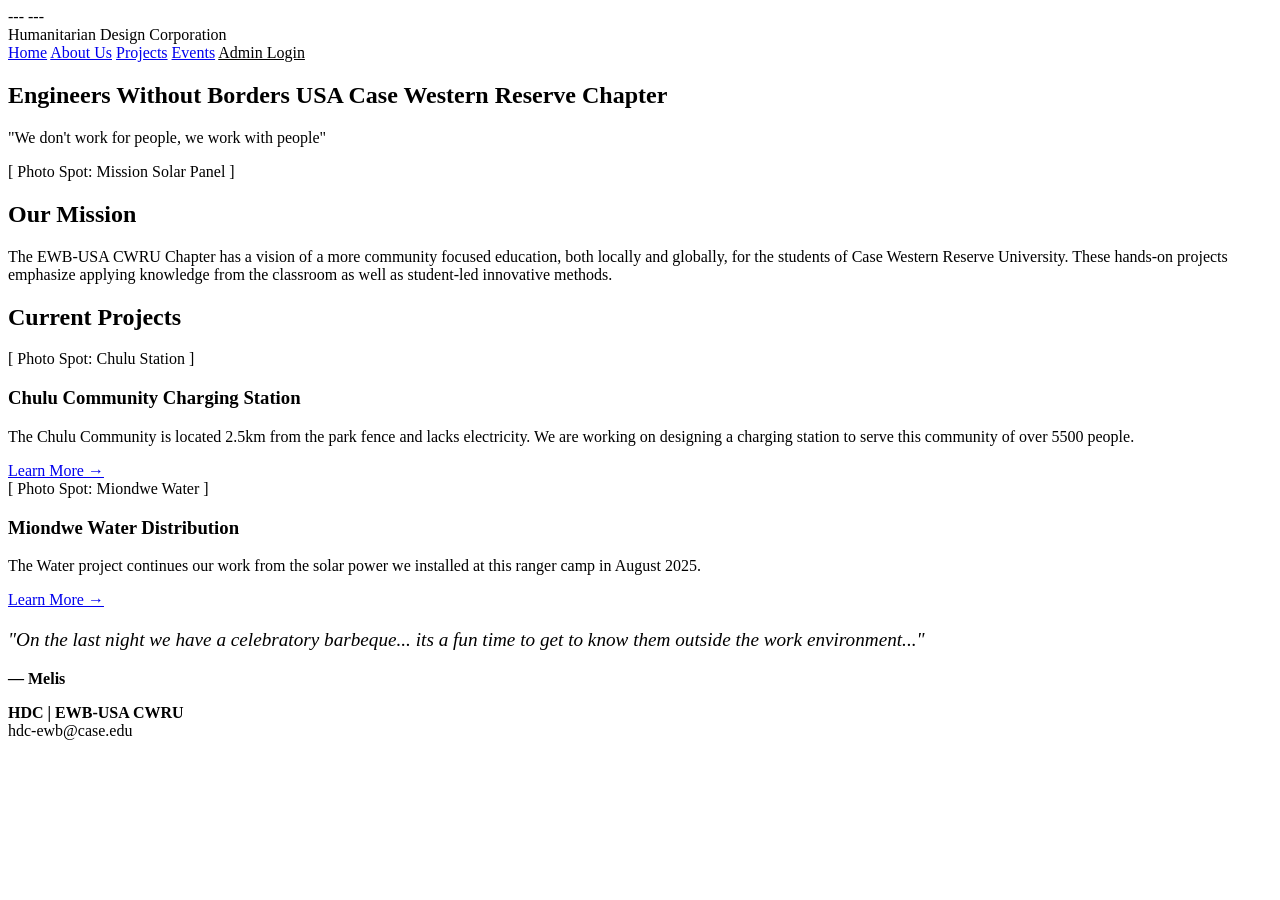
==== index.html @ 08a6f4f0 "Updating visuals" ====
---
---
<!DOCTYPE html>
<html lang="en">
<head>
  <meta charset="UTF-8">
  <meta name="viewport" content="width=device-width, initial-scale=1.0">
  <title>EWB-USA CWRU Chapter</title>
  <link rel="stylesheet" href="/assets/css/style.css">
</head>
<body>

  <!-- Header / Navigation -->
  <header>
    <div class="logo-container">
      <!-- Upload Logo to assets/images/logo.png -->
      <img src="/assets/images/logo.png" alt="Humanitarian Design Corporation Logo" onerror="this.style.display='none'">
      <div class="logo-text">Humanitarian Design Corporation</div>
    </div>
    <nav>
      <a href="/">Home</a>
      <a href="/about/">About Us</a>
      <a href="/projects/">Projects</a>
      <a href="/events/">Events</a>
      <a href="/admin/" style="color: var(--ewb-blue);">Admin Login</a>
    </nav>
  </header>

  <!-- Hero Section -->
  <section class="hero">
    <div class="hero-text">
      <h1>Engineers Without Borders USA Case Western Reserve Chapter</h1>
      <p>"We don't work for people, we work with people"</p>
    </div>
    <div class="hero-img">
      <!-- Replace background in CSS or place image tag here -->
      <img src="/assets/images/hero-group.jpg" alt="Chapter Team" style="width:100%; height:100%; object-fit:cover;" onerror="this.style.display='none'">
    </div>
  </section>

  <!-- Our Mission Section -->
  <section class="section">
    <div class="grid-2" style="align-items: center;">
      <div class="card-img-placeholder">
        <span>[ Photo Spot: Mission Solar Panel ]</span>
      </div>
      <div>
        <h2 style="color: var(--ewb-green);">Our Mission</h2>
        <p>The EWB-USA CWRU Chapter has a vision of a more community focused education, both locally and globally, for the students of Case Western Reserve University. These hands-on projects emphasize applying knowledge from the classroom as well as student-led innovative methods.</p>
      </div>
    </div>
  </section>

  <!-- Current Projects Grid -->
  <section class="section">
    <h2 class="section-title">Current Projects</h2>
    <div class="grid-2">
      
      <div class="card">
        <div class="card-img-placeholder">
          <span>[ Photo Spot: Chulu Station ]</span>
        </div>
        <h3>Chulu Community Charging Station</h3>
        <p>The Chulu Community is located 2.5km from the park fence and lacks electricity. We are working on designing a charging station to serve this community of over 5500 people.</p>
        <a href="/projects/chulu/" class="btn-learn">Learn More &rarr;</a>
      </div>

      <div class="card">
        <div class="card-img-placeholder">
          <span>[ Photo Spot: Miondwe Water ]</span>
        </div>
        <h3>Miondwe Water Distribution</h3>
        <p>The Water project continues our work from the solar power we installed at this ranger camp in August 2025.</p>
        <a href="/projects/miondwe/" class="btn-learn">Learn More &rarr;</a>
      </div>

    </div>
  </section>

  <!-- Member Quote Carousel/Section -->
  <section class="section">
    <div class="quote-section">
      <p style="font-size: 1.2rem; font-style: italic;">"On the last night we have a celebratory barbeque... its a fun time to get to know them outside the work environment..."</p>
      <p style="font-weight: bold; margin-top: 0.5rem;">— Melis</p>
    </div>
  </section>

  <!-- Footer -->
  <footer>
    <div style="font-weight: bold; color: var(--ewb-blue);">HDC | EWB-USA CWRU</div>
    <div>hdc-ewb@case.edu</div>
  </footer>

</body>
</html>
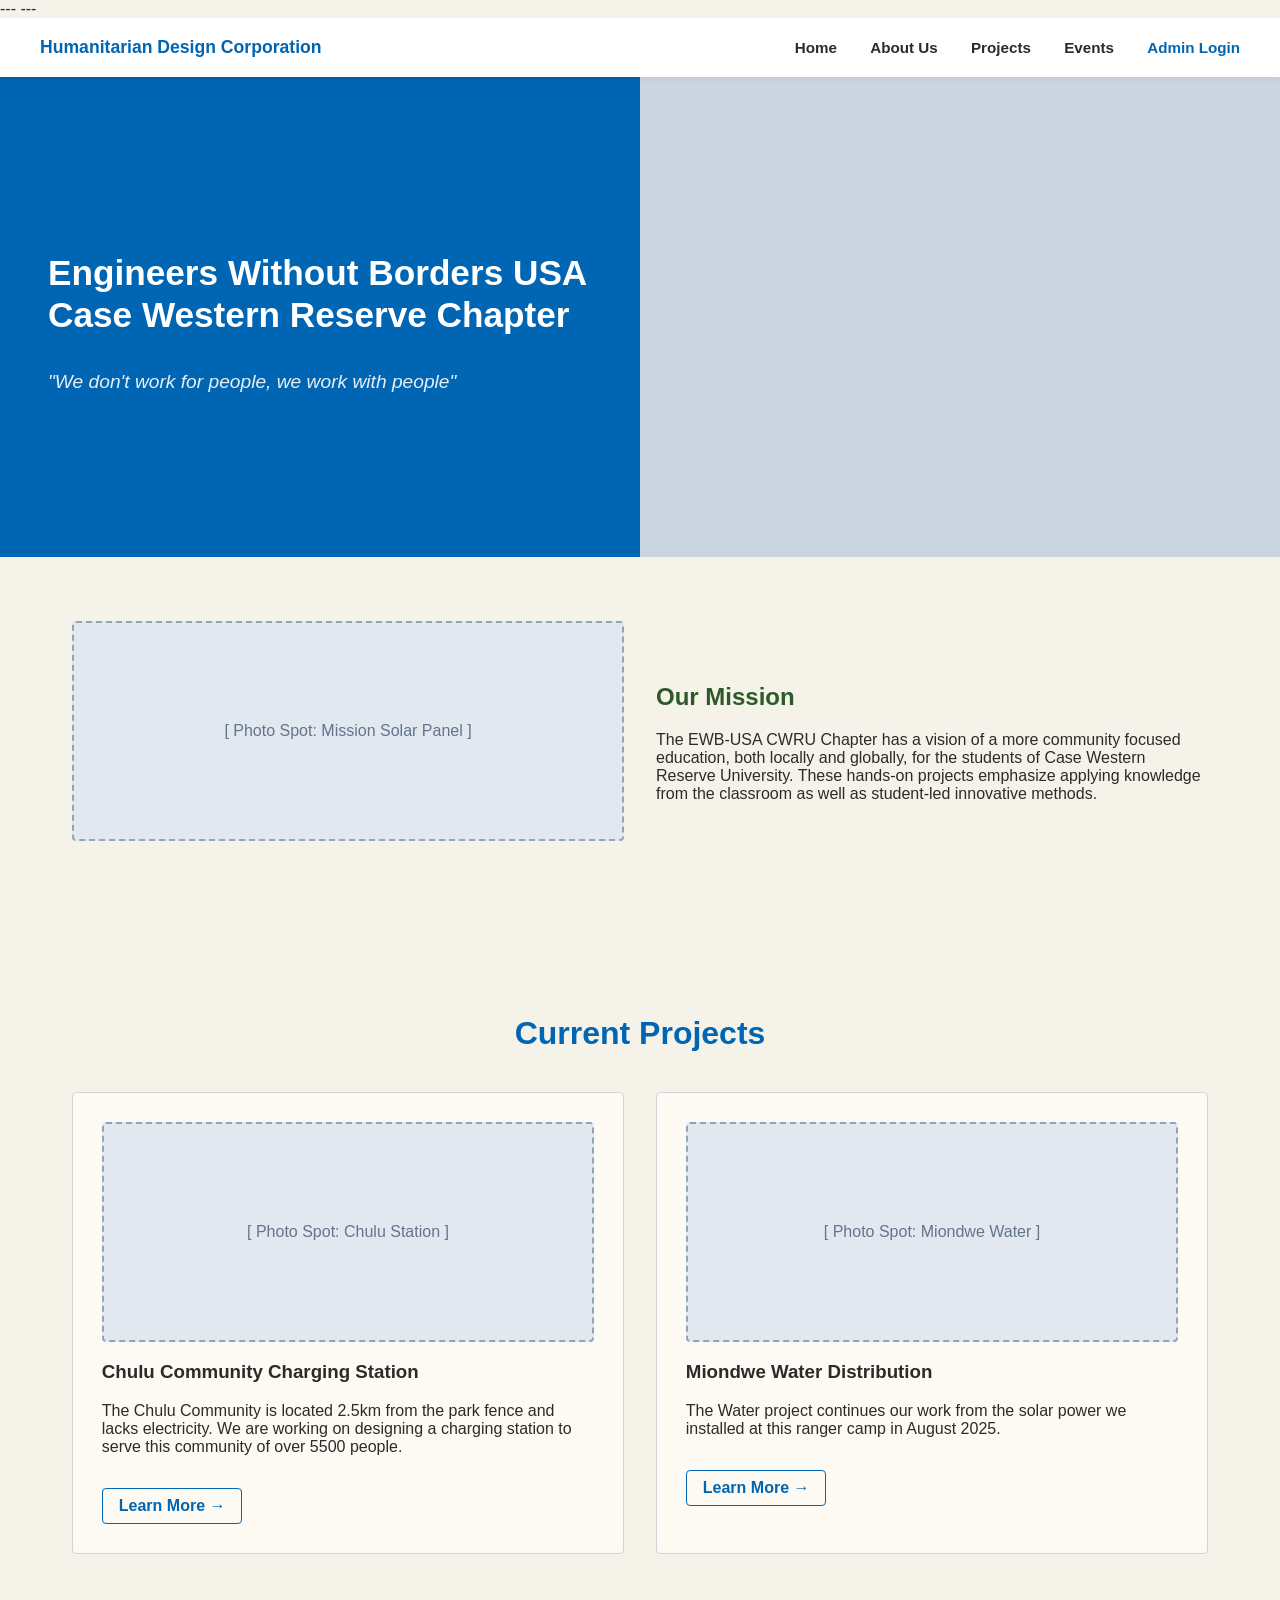
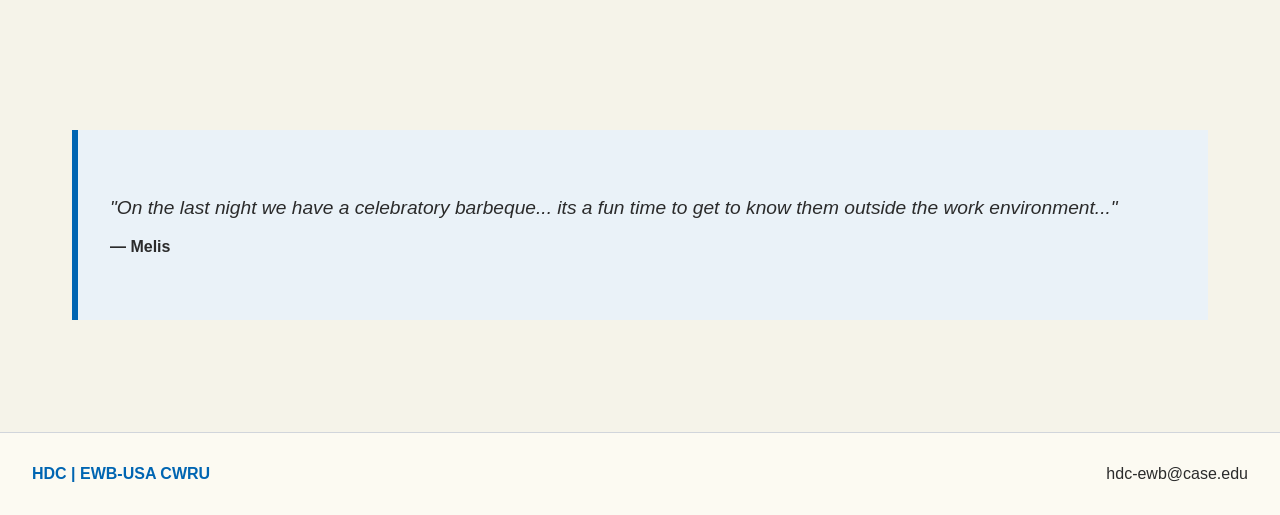
==== commit 4732e0a2: "Fixing file paths (github pages required structure)" ====
--- a/index.html
+++ b/index.html
@@ -6,7 +6,7 @@
   <meta charset="UTF-8">
   <meta name="viewport" content="width=device-width, initial-scale=1.0">
   <title>EWB-USA CWRU Chapter</title>
-  <link rel="stylesheet" href="/assets/css/style.css">
+  <link rel="stylesheet" href="/admin/assets/css/style.css">
 </head>
 <body>
 
@@ -14,7 +14,7 @@
   <header>
     <div class="logo-container">
       <!-- Upload Logo to assets/images/logo.png -->
-      <img src="/assets/images/logo.png" alt="Humanitarian Design Corporation Logo" onerror="this.style.display='none'">
+      <img src="/admin/assets/images/logo.png" alt="Humanitarian Design Corporation Logo" onerror="this.style.display='none'">
       <div class="logo-text">Humanitarian Design Corporation</div>
     </div>
     <nav>
--- a/admin/assets/css/style.css
+++ b/admin/assets/css/style.css
@@ -0,0 +1,184 @@
+:root {
+  --ewb-blue: #0065B2;
+  --ewb-light-blue: #ABCAE9;
+  --ewb-cream: #F5F3E9;
+  --ewb-card-bg: #FCFAF2;
+  --ewb-text: #2B2B2B;
+  --ewb-green: #2D5A27;
+  --ewb-border: #D1D5DB;
+}
+
+* {
+  box-sizing: border-box;
+  transition: all 0.25s ease-in-out;
+}
+
+body {
+  font-family: -apple-system, BlinkMacSystemFont, "Segoe UI", Roboto, sans-serif;
+  margin: 0;
+  padding: 0;
+  background-color: var(--ewb-cream);
+  color: var(--ewb-text);
+}
+
+/* Header & Nav */
+header {
+  background: white;
+  padding: 1.2rem 2.5rem;
+  display: flex;
+  justify-content: space-between;
+  align-items: center;
+  box-shadow: 0 2px 5px rgba(0,0,0,0.05);
+  position: sticky;
+  top: 0;
+  z-index: 100;
+}
+
+.logo-container {
+  display: flex;
+  align-items: center;
+  gap: 12px;
+}
+
+.logo-container img {
+  height: 45px;
+}
+
+.logo-text {
+  font-weight: 700;
+  color: var(--ewb-blue);
+  font-size: 1.1rem;
+}
+
+nav a {
+  margin-left: 1.8rem;
+  color: var(--ewb-text);
+  text-decoration: none;
+  font-weight: 600;
+  font-size: 0.95rem;
+}
+
+nav a:hover {
+  color: var(--ewb-blue);
+}
+
+/* Hero Section */
+.hero {
+  display: grid;
+  grid-template-columns: 1fr 1fr;
+  min-height: 480px;
+  background-color: var(--ewb-blue);
+  color: white;
+}
+
+.hero-text {
+  padding: 4rem 3rem;
+  display: flex;
+  flex-direction: column;
+  justify-content: center;
+}
+
+.hero-text h1 {
+  font-size: 2.2rem;
+  margin-bottom: 1rem;
+  line-height: 1.2;
+}
+
+.hero-text p {
+  font-size: 1.2rem;
+  font-style: italic;
+  opacity: 0.9;
+}
+
+.hero-img {
+  width: 100%;
+  height: 100%;
+  object-fit: cover;
+  background: #cbd5e1; /* Image placeholder */
+}
+
+/* Common Section Styling */
+.section {
+  padding: 4rem 2rem;
+  max-width: 1200px;
+  margin: 0 auto;
+}
+
+.section-title {
+  text-align: center;
+  font-size: 2rem;
+  color: var(--ewb-blue);
+  margin-bottom: 2.5rem;
+}
+
+/* Project & Exec Cards Grid */
+.grid-2 {
+  display: grid;
+  grid-template-columns: repeat(auto-fit, minmax(320px, 1fr));
+  gap: 2rem;
+}
+
+.card {
+  background: var(--ewb-card-bg);
+  border: 1px solid var(--ewb-border);
+  padding: 1.8rem;
+  border-radius: 4px;
+}
+
+.card:hover {
+  transform: translateY(-5px);
+  box-shadow: 0 10px 20px rgba(0,0,0,0.08);
+}
+
+.card-img-placeholder {
+  width: 100%;
+  height: 220px;
+  background-color: #e2e8f0;
+  border: 2px dashed #94a3b8;
+  display: flex;
+  align-items: center;
+  justify-content: center;
+  color: #64748b;
+  margin-bottom: 1.2rem;
+  border-radius: 4px;
+}
+
+.card-img-placeholder img {
+  width: 100%;
+  height: 100%;
+  object-fit: cover;
+}
+
+.btn-learn {
+  display: inline-block;
+  margin-top: 1rem;
+  padding: 0.5rem 1rem;
+  border: 1px solid var(--ewb-blue);
+  color: var(--ewb-blue);
+  text-decoration: none;
+  font-weight: 600;
+  border-radius: 4px;
+}
+
+.btn-learn:hover {
+  background: var(--ewb-blue);
+  color: white;
+}
+
+/* Quote/Testimonials Section */
+.quote-section {
+  background: #EAF2F8;
+  padding: 3rem 2rem;
+  border-left: 6px solid var(--ewb-blue);
+  margin: 3rem 0;
+}
+
+/* Footer */
+footer {
+  background: var(--ewb-card-bg);
+  border-top: 1px solid var(--ewb-border);
+  padding: 2rem;
+  display: flex;
+  justify-content: space-between;
+  align-items: center;
+}
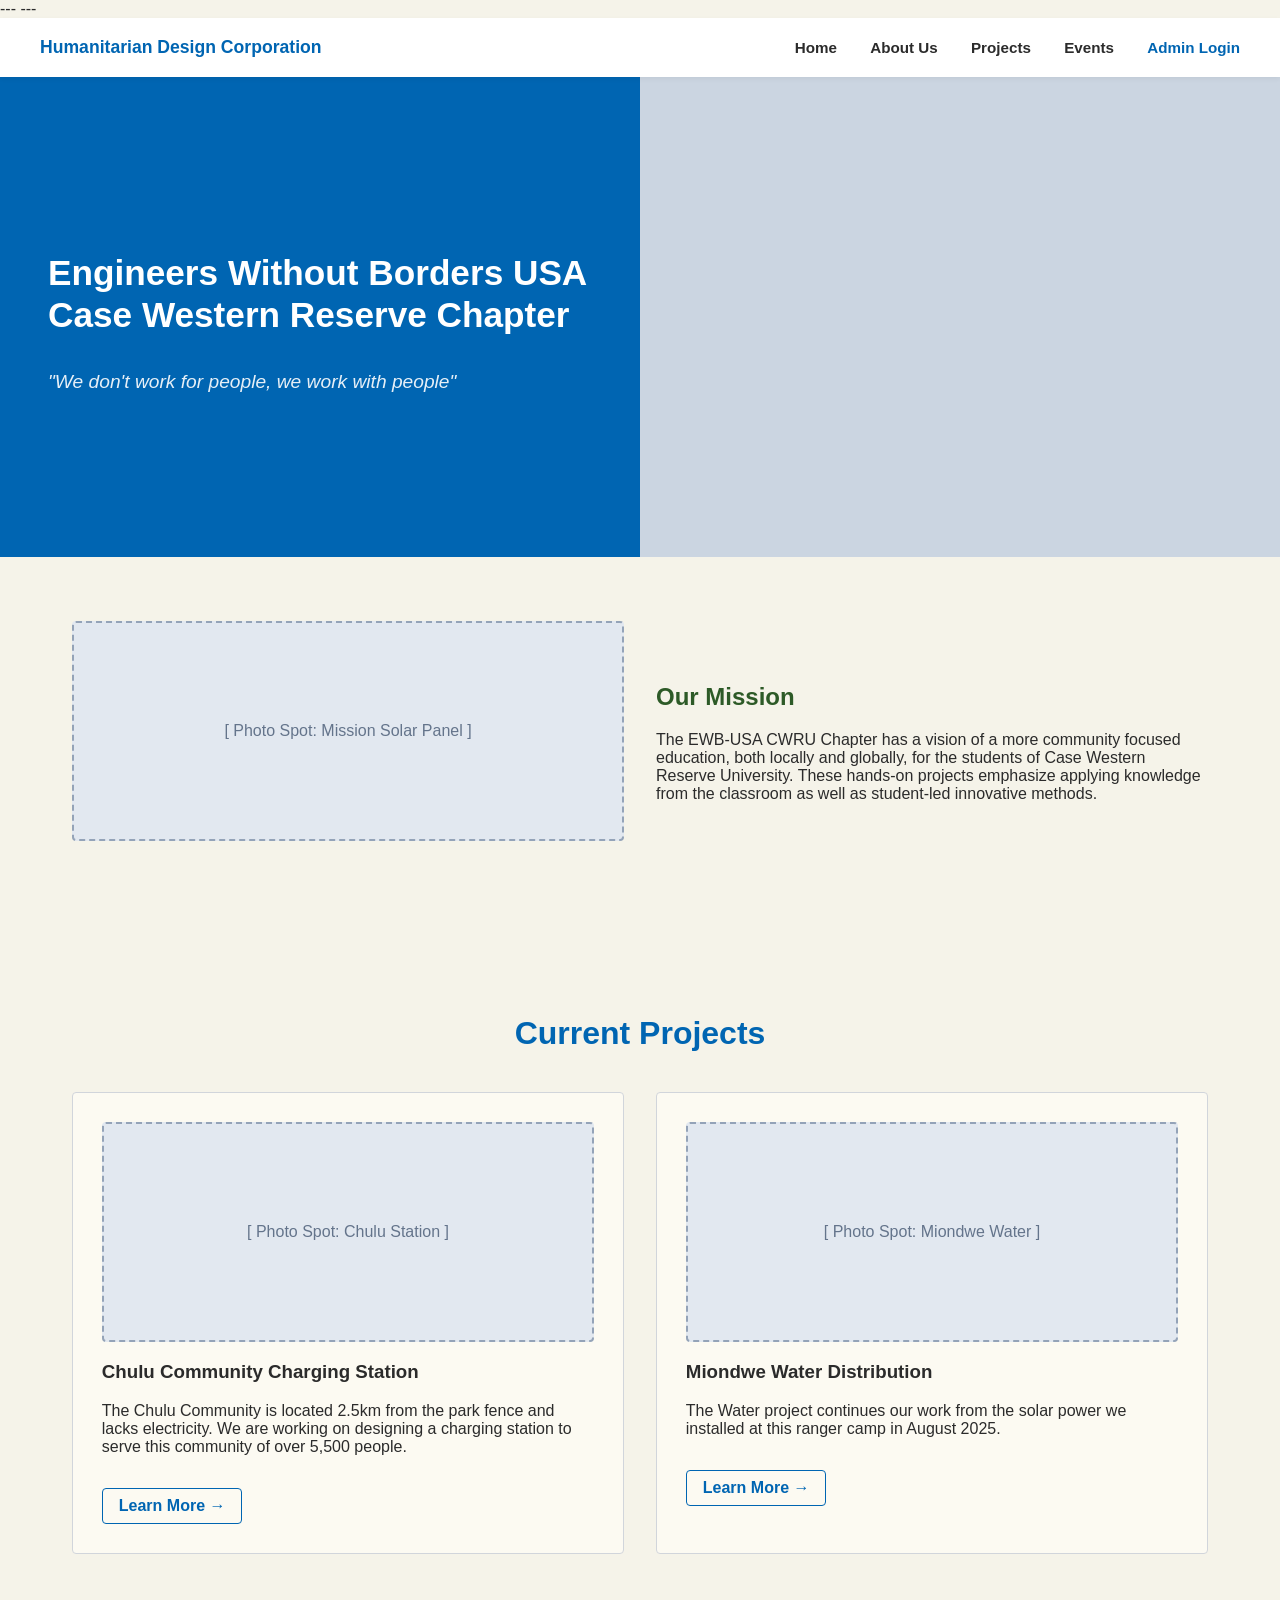
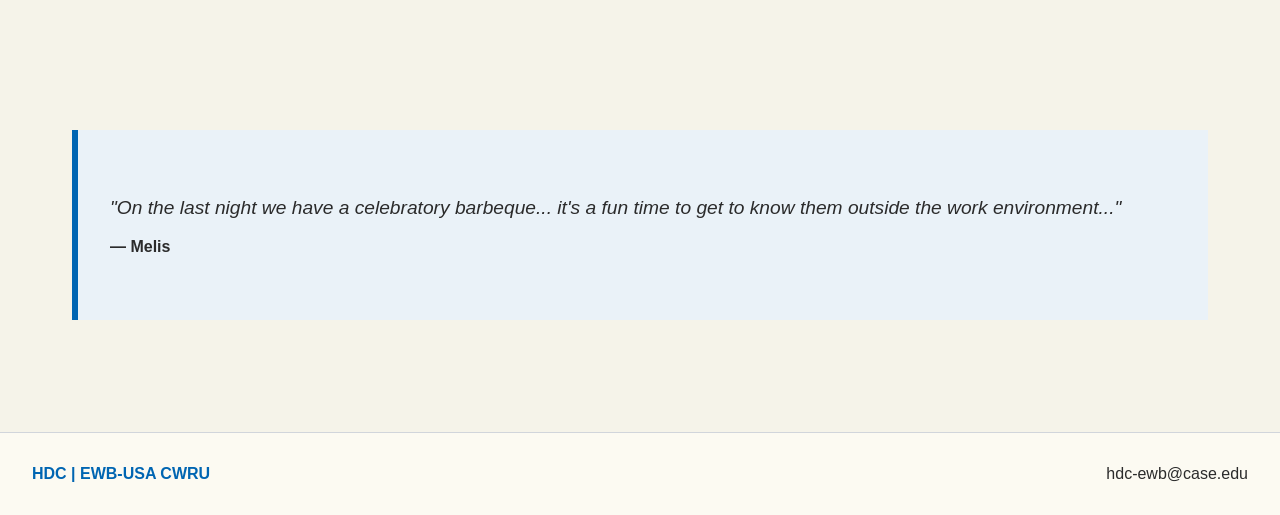
==== commit 90048a74: "Adding project pages" ====
--- a/index.html
+++ b/index.html
@@ -6,15 +6,14 @@
   <meta charset="UTF-8">
   <meta name="viewport" content="width=device-width, initial-scale=1.0">
   <title>EWB-USA CWRU Chapter</title>
-  <link rel="stylesheet" href="/admin/assets/css/style.css">
+  <link rel="stylesheet" href="/assets/css/style.css">
 </head>
 <body>
 
-  <!-- Header / Navigation -->
+  <!-- Header -->
   <header>
     <div class="logo-container">
-      <!-- Upload Logo to assets/images/logo.png -->
-      <img src="/admin/assets/images/logo.png" alt="Humanitarian Design Corporation Logo" onerror="this.style.display='none'">
+      <img src="/assets/images/logo.png" alt="Logo" onerror="this.style.display='none'">
       <div class="logo-text">Humanitarian Design Corporation</div>
     </div>
     <nav>
@@ -33,12 +32,11 @@
       <p>"We don't work for people, we work with people"</p>
     </div>
     <div class="hero-img">
-      <!-- Replace background in CSS or place image tag here -->
       <img src="/assets/images/hero-group.jpg" alt="Chapter Team" style="width:100%; height:100%; object-fit:cover;" onerror="this.style.display='none'">
     </div>
   </section>
 
-  <!-- Our Mission Section -->
+  <!-- Mission Section -->
   <section class="section">
     <div class="grid-2" style="align-items: center;">
       <div class="card-img-placeholder">
@@ -51,7 +49,7 @@
     </div>
   </section>
 
-  <!-- Current Projects Grid -->
+  <!-- Featured Projects -->
   <section class="section">
     <h2 class="section-title">Current Projects</h2>
     <div class="grid-2">
@@ -61,7 +59,7 @@
           <span>[ Photo Spot: Chulu Station ]</span>
         </div>
         <h3>Chulu Community Charging Station</h3>
-        <p>The Chulu Community is located 2.5km from the park fence and lacks electricity. We are working on designing a charging station to serve this community of over 5500 people.</p>
+        <p>The Chulu Community is located 2.5km from the park fence and lacks electricity. We are working on designing a charging station to serve this community of over 5,500 people.</p>
         <a href="/projects/chulu/" class="btn-learn">Learn More &rarr;</a>
       </div>
 
@@ -77,10 +75,10 @@
     </div>
   </section>
 
-  <!-- Member Quote Carousel/Section -->
+  <!-- Quote Section -->
   <section class="section">
     <div class="quote-section">
-      <p style="font-size: 1.2rem; font-style: italic;">"On the last night we have a celebratory barbeque... its a fun time to get to know them outside the work environment..."</p>
+      <p style="font-size: 1.2rem; font-style: italic;">"On the last night we have a celebratory barbeque... it's a fun time to get to know them outside the work environment..."</p>
       <p style="font-weight: bold; margin-top: 0.5rem;">— Melis</p>
     </div>
   </section>
--- a/assets/css/style.css
+++ b/assets/css/style.css
@@ -0,0 +1,184 @@
+:root {
+  --ewb-blue: #0065B2;
+  --ewb-light-blue: #ABCAE9;
+  --ewb-cream: #F5F3E9;
+  --ewb-card-bg: #FCFAF2;
+  --ewb-text: #2B2B2B;
+  --ewb-green: #2D5A27;
+  --ewb-border: #D1D5DB;
+}
+
+* {
+  box-sizing: border-box;
+  transition: all 0.25s ease-in-out;
+}
+
+body {
+  font-family: -apple-system, BlinkMacSystemFont, "Segoe UI", Roboto, sans-serif;
+  margin: 0;
+  padding: 0;
+  background-color: var(--ewb-cream);
+  color: var(--ewb-text);
+}
+
+/* Header & Nav */
+header {
+  background: white;
+  padding: 1.2rem 2.5rem;
+  display: flex;
+  justify-content: space-between;
+  align-items: center;
+  box-shadow: 0 2px 5px rgba(0,0,0,0.05);
+  position: sticky;
+  top: 0;
+  z-index: 100;
+}
+
+.logo-container {
+  display: flex;
+  align-items: center;
+  gap: 12px;
+}
+
+.logo-container img {
+  height: 45px;
+}
+
+.logo-text {
+  font-weight: 700;
+  color: var(--ewb-blue);
+  font-size: 1.1rem;
+}
+
+nav a {
+  margin-left: 1.8rem;
+  color: var(--ewb-text);
+  text-decoration: none;
+  font-weight: 600;
+  font-size: 0.95rem;
+}
+
+nav a:hover {
+  color: var(--ewb-blue);
+}
+
+/* Hero Section */
+.hero {
+  display: grid;
+  grid-template-columns: 1fr 1fr;
+  min-height: 480px;
+  background-color: var(--ewb-blue);
+  color: white;
+}
+
+.hero-text {
+  padding: 4rem 3rem;
+  display: flex;
+  flex-direction: column;
+  justify-content: center;
+}
+
+.hero-text h1 {
+  font-size: 2.2rem;
+  margin-bottom: 1rem;
+  line-height: 1.2;
+}
+
+.hero-text p {
+  font-size: 1.2rem;
+  font-style: italic;
+  opacity: 0.9;
+}
+
+.hero-img {
+  width: 100%;
+  height: 100%;
+  object-fit: cover;
+  background: #cbd5e1; /* Image placeholder */
+}
+
+/* Common Section Styling */
+.section {
+  padding: 4rem 2rem;
+  max-width: 1200px;
+  margin: 0 auto;
+}
+
+.section-title {
+  text-align: center;
+  font-size: 2rem;
+  color: var(--ewb-blue);
+  margin-bottom: 2.5rem;
+}
+
+/* Project & Exec Cards Grid */
+.grid-2 {
+  display: grid;
+  grid-template-columns: repeat(auto-fit, minmax(320px, 1fr));
+  gap: 2rem;
+}
+
+.card {
+  background: var(--ewb-card-bg);
+  border: 1px solid var(--ewb-border);
+  padding: 1.8rem;
+  border-radius: 4px;
+}
+
+.card:hover {
+  transform: translateY(-5px);
+  box-shadow: 0 10px 20px rgba(0,0,0,0.08);
+}
+
+.card-img-placeholder {
+  width: 100%;
+  height: 220px;
+  background-color: #e2e8f0;
+  border: 2px dashed #94a3b8;
+  display: flex;
+  align-items: center;
+  justify-content: center;
+  color: #64748b;
+  margin-bottom: 1.2rem;
+  border-radius: 4px;
+}
+
+.card-img-placeholder img {
+  width: 100%;
+  height: 100%;
+  object-fit: cover;
+}
+
+.btn-learn {
+  display: inline-block;
+  margin-top: 1rem;
+  padding: 0.5rem 1rem;
+  border: 1px solid var(--ewb-blue);
+  color: var(--ewb-blue);
+  text-decoration: none;
+  font-weight: 600;
+  border-radius: 4px;
+}
+
+.btn-learn:hover {
+  background: var(--ewb-blue);
+  color: white;
+}
+
+/* Quote/Testimonials Section */
+.quote-section {
+  background: #EAF2F8;
+  padding: 3rem 2rem;
+  border-left: 6px solid var(--ewb-blue);
+  margin: 3rem 0;
+}
+
+/* Footer */
+footer {
+  background: var(--ewb-card-bg);
+  border-top: 1px solid var(--ewb-border);
+  padding: 2rem;
+  display: flex;
+  justify-content: space-between;
+  align-items: center;
+}
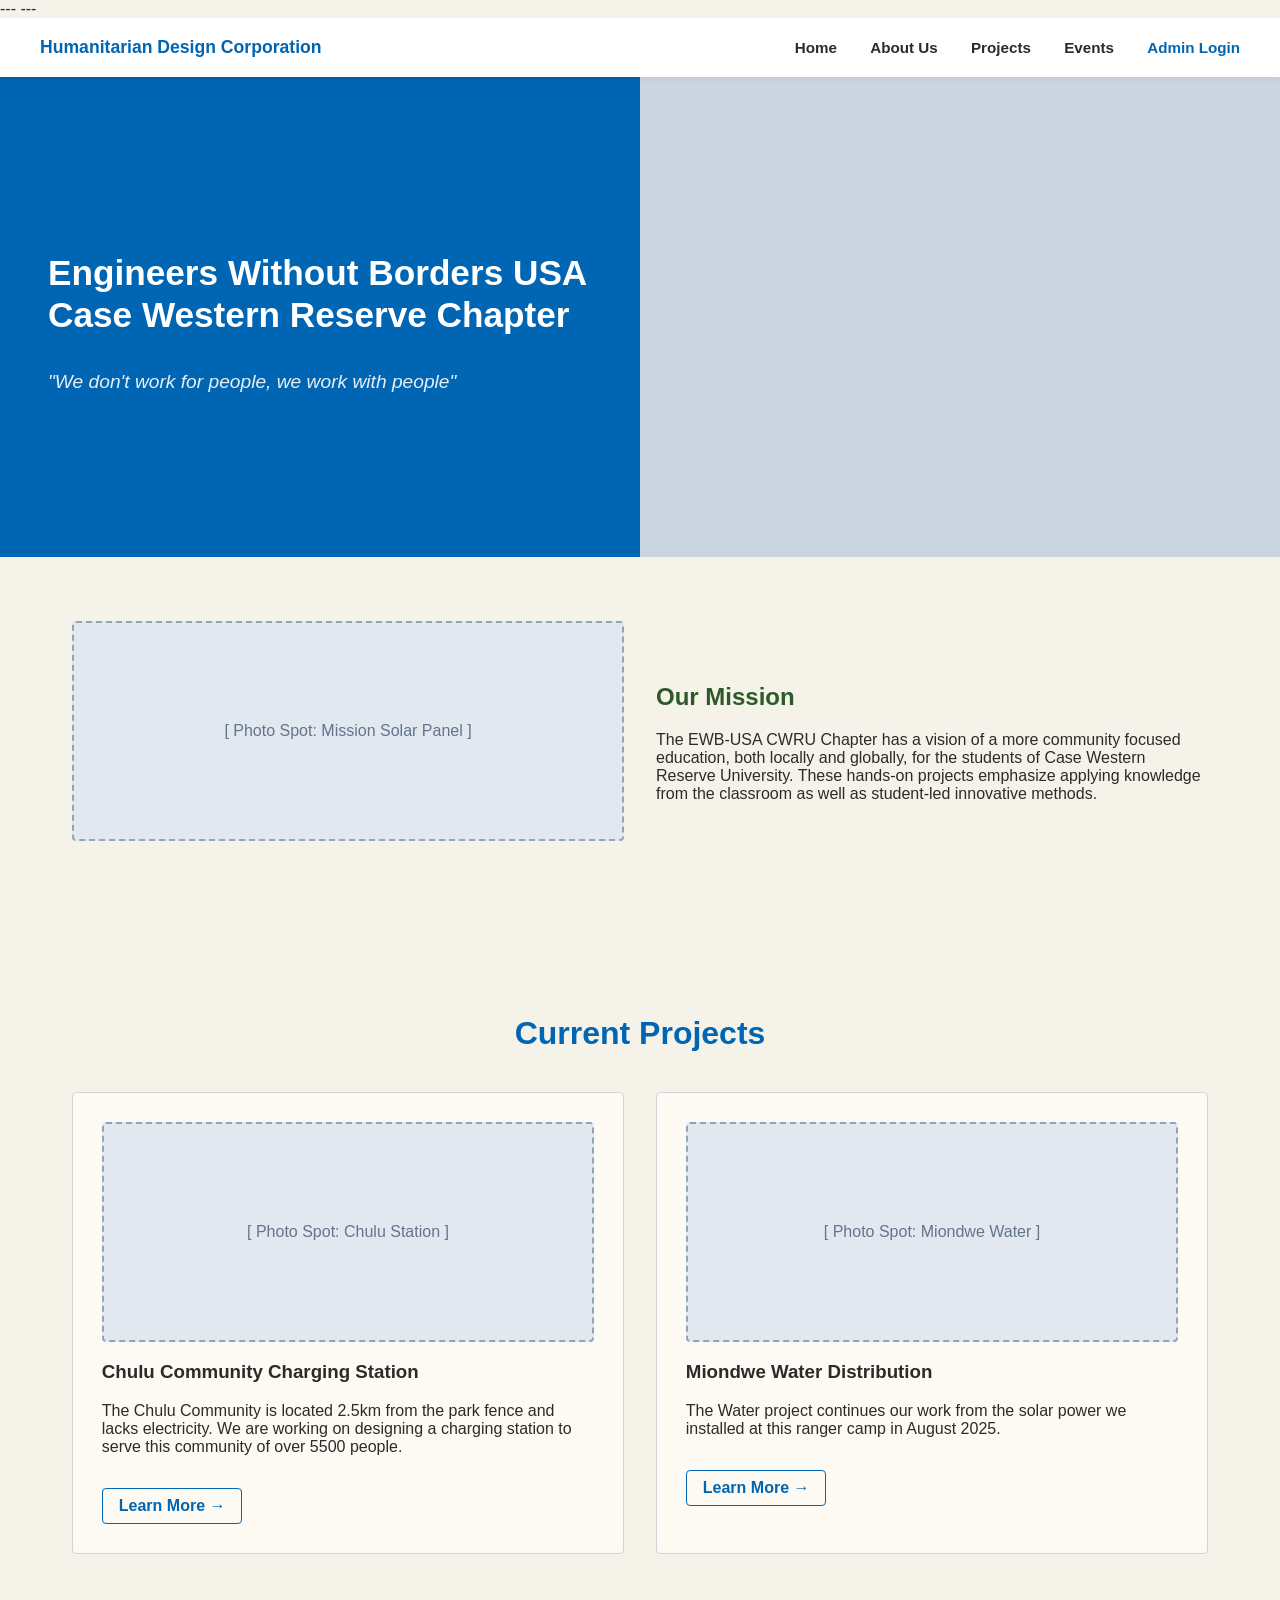
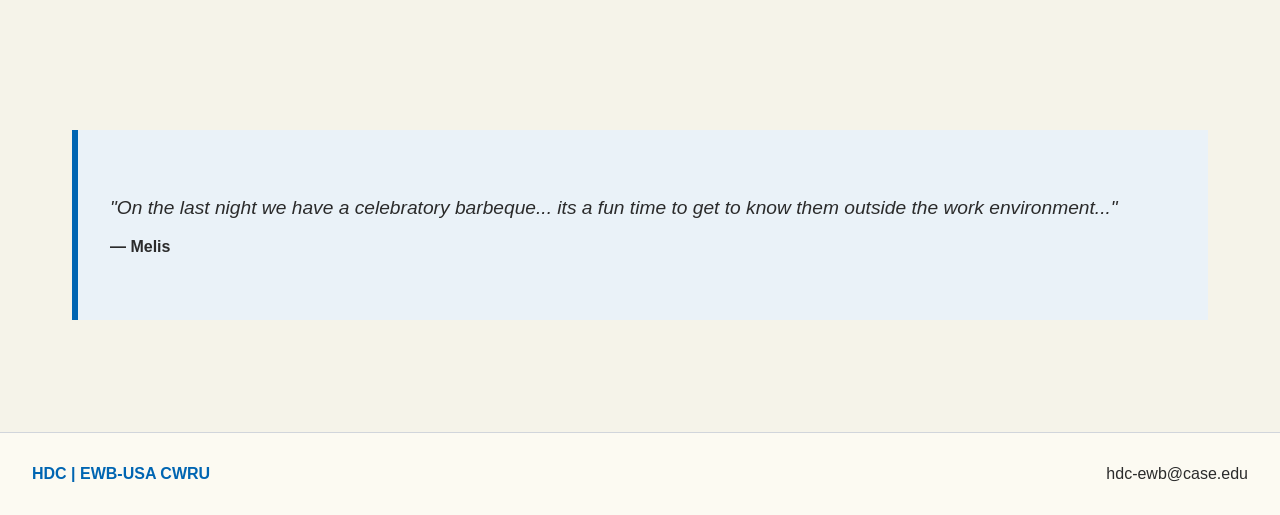
==== commit f72e984d: "Trying to fix nav bar" ====
--- a/index.html
+++ b/index.html
@@ -10,18 +10,19 @@
 </head>
 <body>
 
-  <!-- Header -->
+  <!-- Header / Navigation -->
   <header>
     <div class="logo-container">
-      <img src="/assets/images/logo.png" alt="Logo" onerror="this.style.display='none'">
+      <!-- Upload Logo to assets/images/logo.png -->
+      <img src="assets/images/logo.png" alt="Humanitarian Design Corporation Logo" onerror="this.style.display='none'">
       <div class="logo-text">Humanitarian Design Corporation</div>
     </div>
     <nav>
       <a href="/">Home</a>
-      <a href="/about/">About Us</a>
-      <a href="/projects/">Projects</a>
-      <a href="/events/">Events</a>
-      <a href="/admin/" style="color: var(--ewb-blue);">Admin Login</a>
+      <a href="/about">About Us</a>
+      <a href="/projects">Projects</a>
+      <a href="/events">Events</a>
+      <a href="/admin" style="color: var(--ewb-blue);">Admin Login</a>
     </nav>
   </header>
 
@@ -32,11 +33,12 @@
       <p>"We don't work for people, we work with people"</p>
     </div>
     <div class="hero-img">
+      <!-- Replace background in CSS or place image tag here -->
       <img src="/assets/images/hero-group.jpg" alt="Chapter Team" style="width:100%; height:100%; object-fit:cover;" onerror="this.style.display='none'">
     </div>
   </section>
 
-  <!-- Mission Section -->
+  <!-- Our Mission Section -->
   <section class="section">
     <div class="grid-2" style="align-items: center;">
       <div class="card-img-placeholder">
@@ -49,7 +51,7 @@
     </div>
   </section>
 
-  <!-- Featured Projects -->
+  <!-- Current Projects Grid -->
   <section class="section">
     <h2 class="section-title">Current Projects</h2>
     <div class="grid-2">
@@ -59,7 +61,7 @@
           <span>[ Photo Spot: Chulu Station ]</span>
         </div>
         <h3>Chulu Community Charging Station</h3>
-        <p>The Chulu Community is located 2.5km from the park fence and lacks electricity. We are working on designing a charging station to serve this community of over 5,500 people.</p>
+        <p>The Chulu Community is located 2.5km from the park fence and lacks electricity. We are working on designing a charging station to serve this community of over 5500 people.</p>
         <a href="/projects/chulu/" class="btn-learn">Learn More &rarr;</a>
       </div>
 
@@ -75,10 +77,10 @@
     </div>
   </section>
 
-  <!-- Quote Section -->
+  <!-- Member Quote Carousel/Section -->
   <section class="section">
     <div class="quote-section">
-      <p style="font-size: 1.2rem; font-style: italic;">"On the last night we have a celebratory barbeque... it's a fun time to get to know them outside the work environment..."</p>
+      <p style="font-size: 1.2rem; font-style: italic;">"On the last night we have a celebratory barbeque... its a fun time to get to know them outside the work environment..."</p>
       <p style="font-weight: bold; margin-top: 0.5rem;">— Melis</p>
     </div>
   </section>
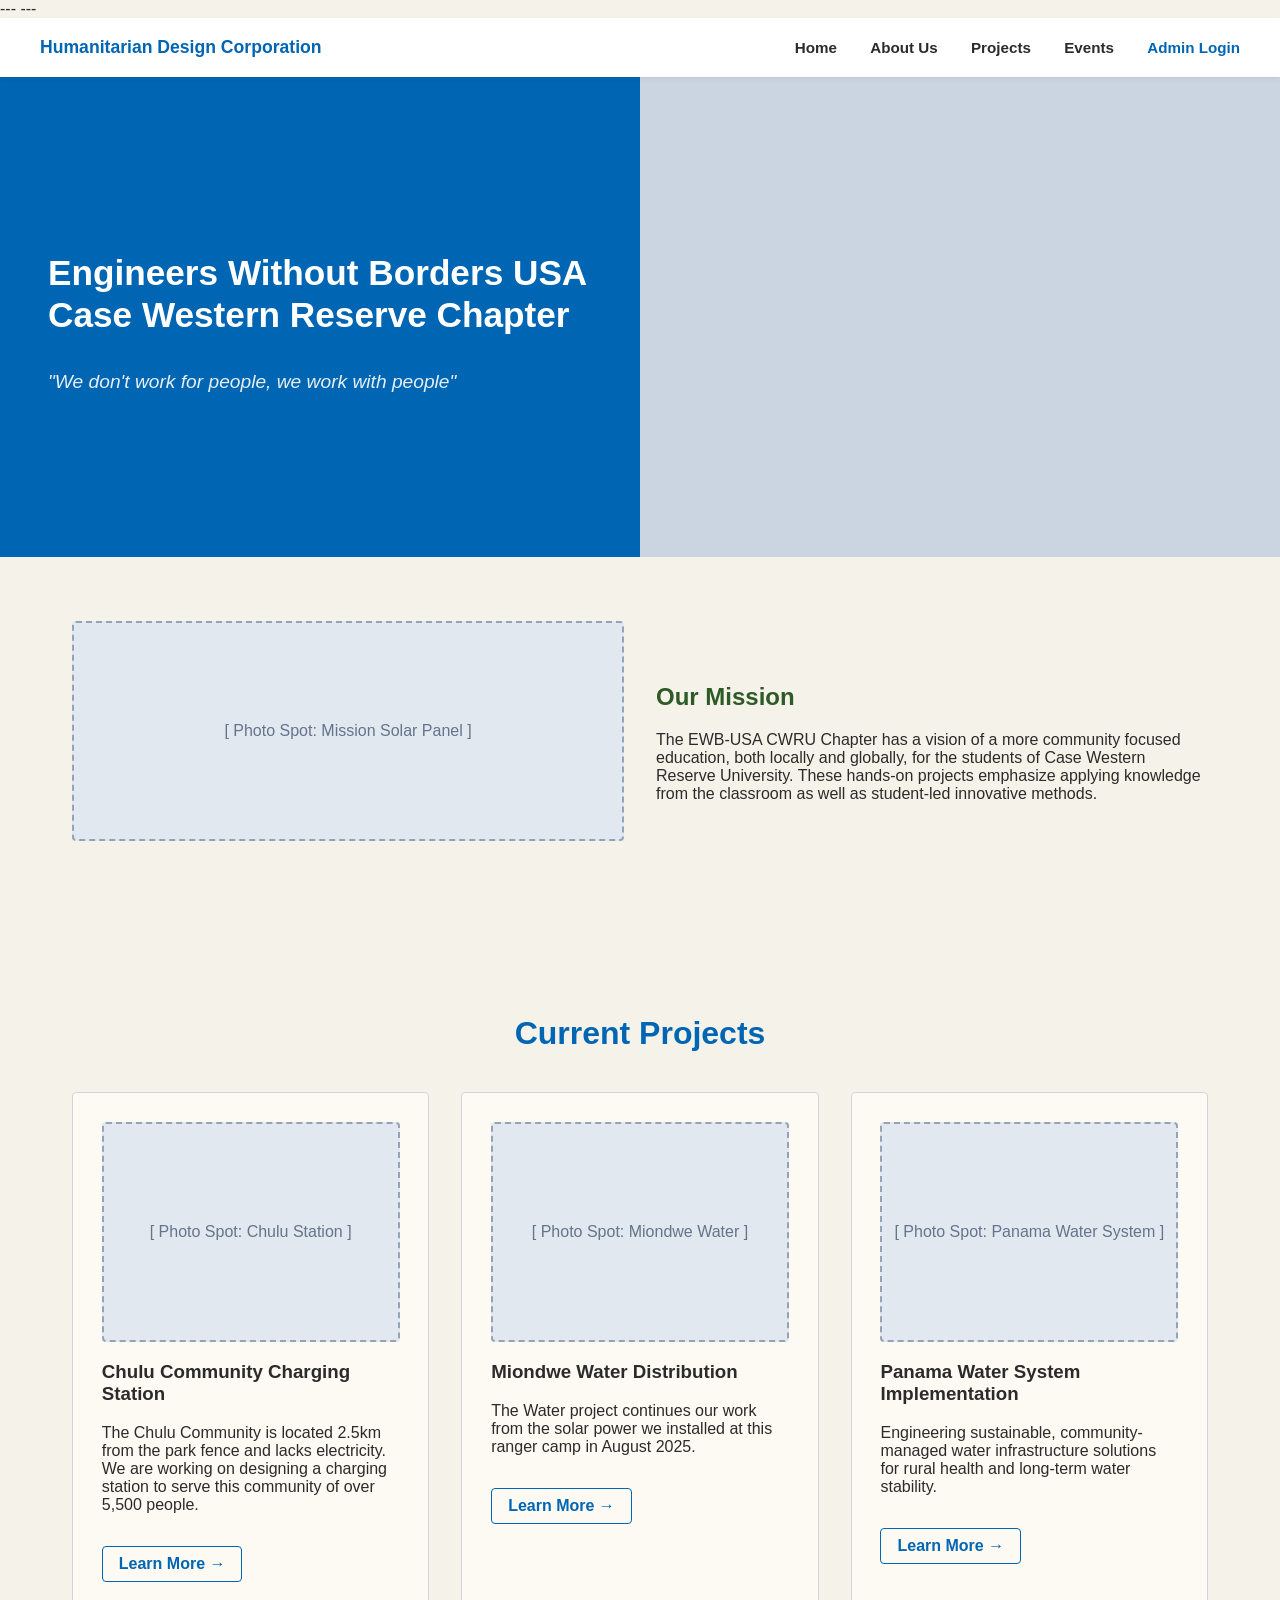
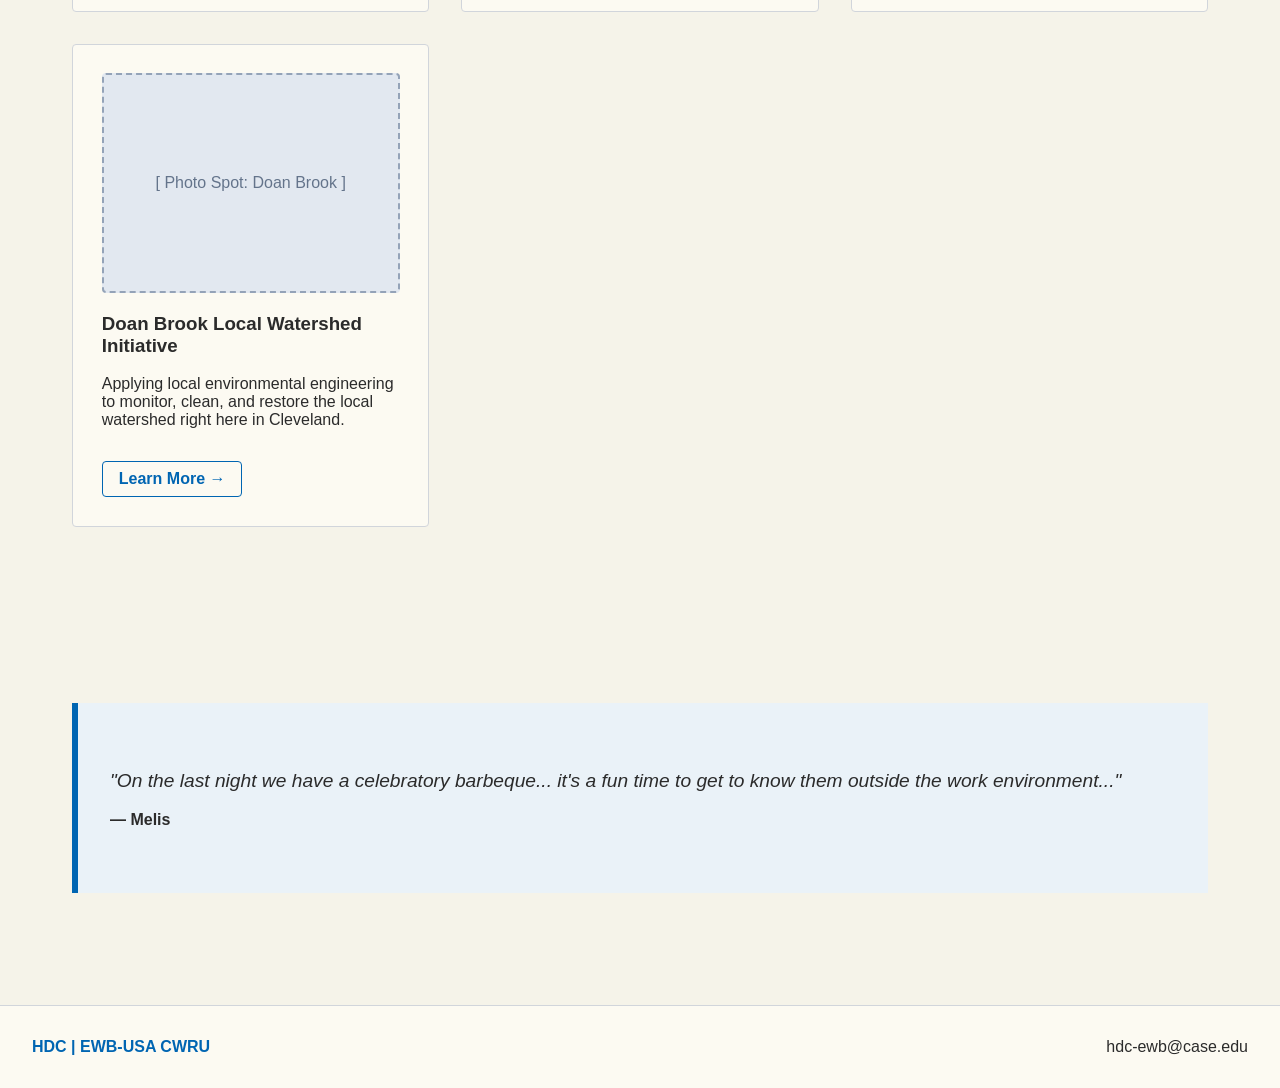
==== commit cf34fab7: "Adding more of the active projects" ====
--- a/index.html
+++ b/index.html
@@ -10,19 +10,18 @@
 </head>
 <body>
 
-  <!-- Header / Navigation -->
+  <!-- Header -->
   <header>
     <div class="logo-container">
-      <!-- Upload Logo to assets/images/logo.png -->
-      <img src="assets/images/logo.png" alt="Humanitarian Design Corporation Logo" onerror="this.style.display='none'">
+      <img src="/assets/images/logo.png" alt="Logo" onerror="this.style.display='none'">
       <div class="logo-text">Humanitarian Design Corporation</div>
     </div>
     <nav>
       <a href="/">Home</a>
-      <a href="/about">About Us</a>
-      <a href="/projects">Projects</a>
-      <a href="/events">Events</a>
-      <a href="/admin" style="color: var(--ewb-blue);">Admin Login</a>
+      <a href="/about/">About Us</a>
+      <a href="/projects/">Projects</a>
+      <a href="/events/">Events</a>
+      <a href="/admin/" style="color: var(--ewb-blue);">Admin Login</a>
     </nav>
   </header>
 
@@ -33,12 +32,11 @@
       <p>"We don't work for people, we work with people"</p>
     </div>
     <div class="hero-img">
-      <!-- Replace background in CSS or place image tag here -->
       <img src="/assets/images/hero-group.jpg" alt="Chapter Team" style="width:100%; height:100%; object-fit:cover;" onerror="this.style.display='none'">
     </div>
   </section>
 
-  <!-- Our Mission Section -->
+  <!-- Mission Section -->
   <section class="section">
     <div class="grid-2" style="align-items: center;">
       <div class="card-img-placeholder">
@@ -51,7 +49,7 @@
     </div>
   </section>
 
-  <!-- Current Projects Grid -->
+  <!-- Featured Projects -->
   <section class="section">
     <h2 class="section-title">Current Projects</h2>
     <div class="grid-2">
@@ -61,7 +59,7 @@
           <span>[ Photo Spot: Chulu Station ]</span>
         </div>
         <h3>Chulu Community Charging Station</h3>
-        <p>The Chulu Community is located 2.5km from the park fence and lacks electricity. We are working on designing a charging station to serve this community of over 5500 people.</p>
+        <p>The Chulu Community is located 2.5km from the park fence and lacks electricity. We are working on designing a charging station to serve this community of over 5,500 people.</p>
         <a href="/projects/chulu/" class="btn-learn">Learn More &rarr;</a>
       </div>
 
@@ -74,13 +72,33 @@
         <a href="/projects/miondwe/" class="btn-learn">Learn More &rarr;</a>
       </div>
 
+      <!-- Panama Project -->
+      <div class="card">
+        <div class="card-img-placeholder">
+          <span>[ Photo Spot: Panama Water System ]</span>
+        </div>
+        <h3>Panama Water System Implementation</h3>
+        <p>Engineering sustainable, community-managed water infrastructure solutions for rural health and long-term water stability.</p>
+        <a href="/projects/panama/" class="btn-learn">Learn More &rarr;</a>
+      </div>
+
+      <!-- Local Doan Brook Project -->
+      <div class="card">
+        <div class="card-img-placeholder">
+          <span>[ Photo Spot: Doan Brook ]</span>
+        </div>
+        <h3>Doan Brook Local Watershed Initiative</h3>
+        <p>Applying local environmental engineering to monitor, clean, and restore the local watershed right here in Cleveland.</p>
+        <a href="/projects/doan-brook/" class="btn-learn">Learn More &rarr;</a>
+      </div>
+
     </div>
   </section>
 
-  <!-- Member Quote Carousel/Section -->
+  <!-- Quote Section -->
   <section class="section">
     <div class="quote-section">
-      <p style="font-size: 1.2rem; font-style: italic;">"On the last night we have a celebratory barbeque... its a fun time to get to know them outside the work environment..."</p>
+      <p style="font-size: 1.2rem; font-style: italic;">"On the last night we have a celebratory barbeque... it's a fun time to get to know them outside the work environment..."</p>
       <p style="font-weight: bold; margin-top: 0.5rem;">— Melis</p>
     </div>
   </section>
